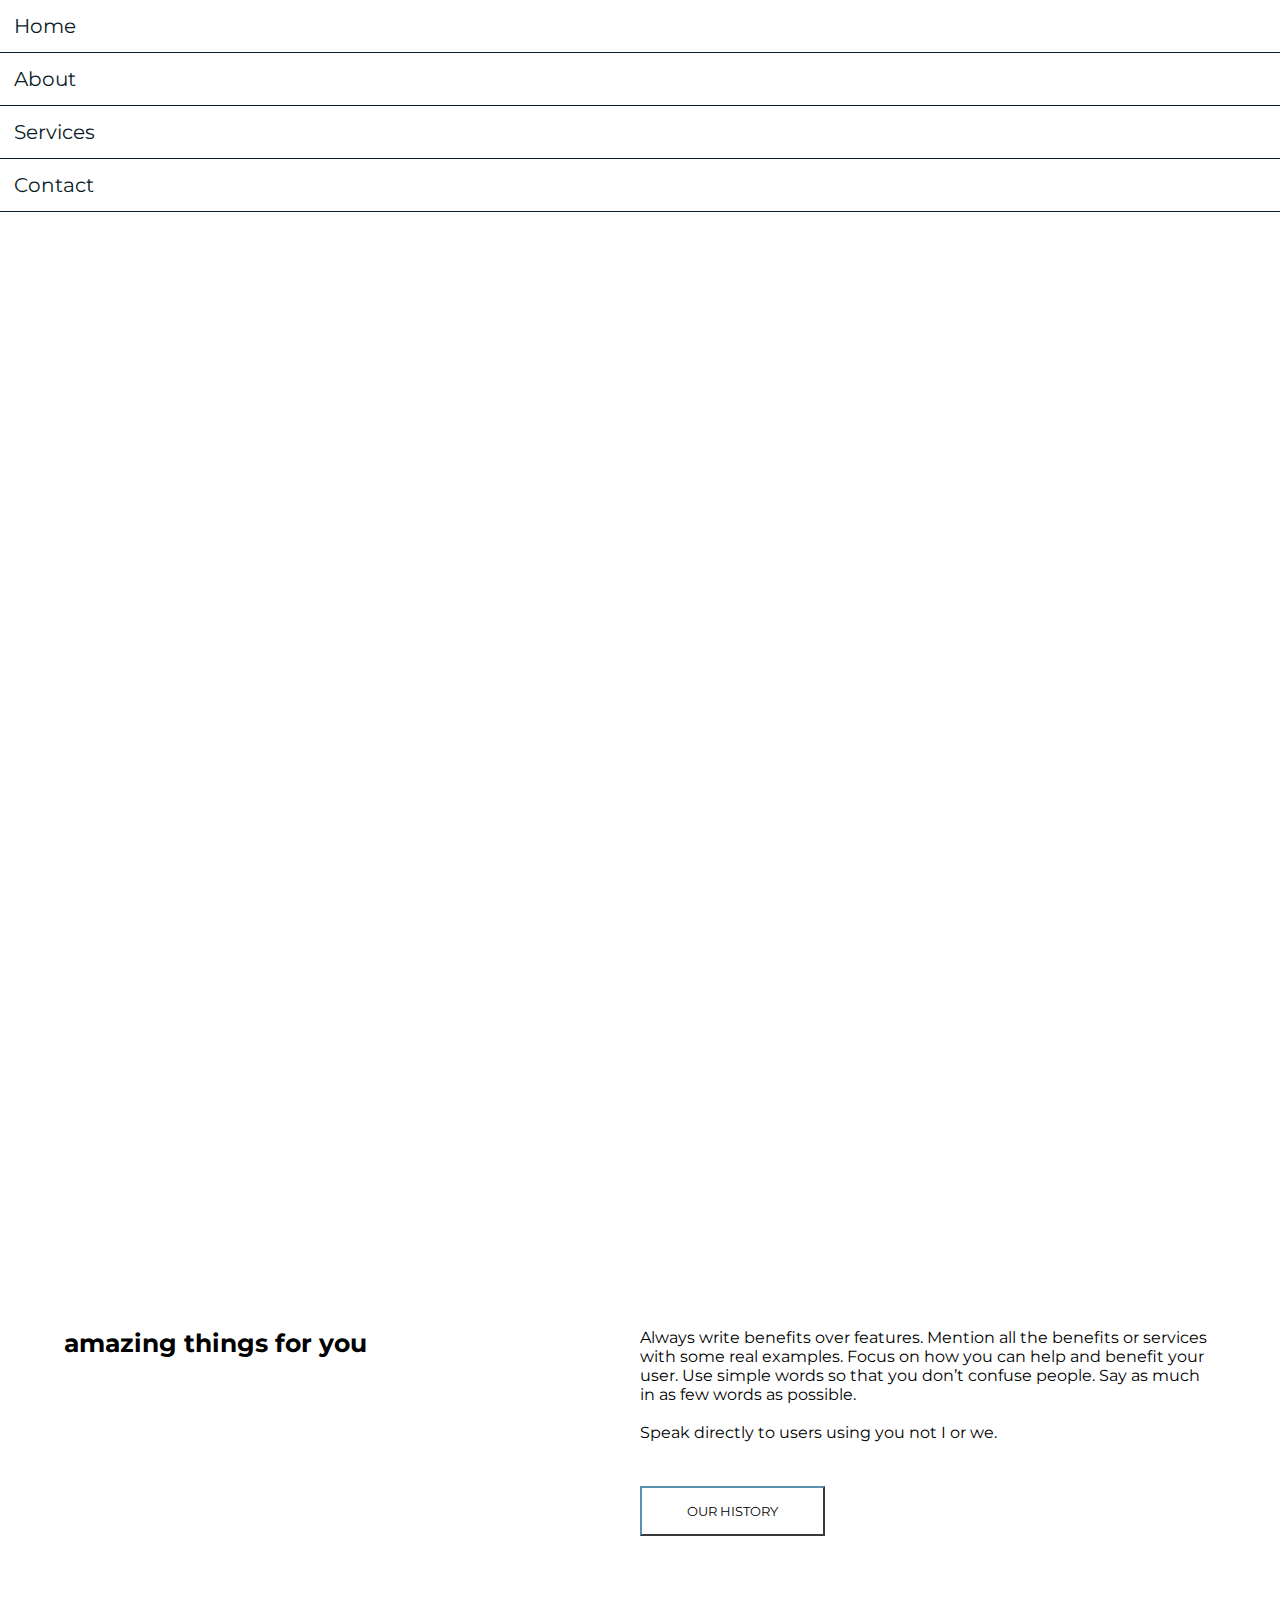
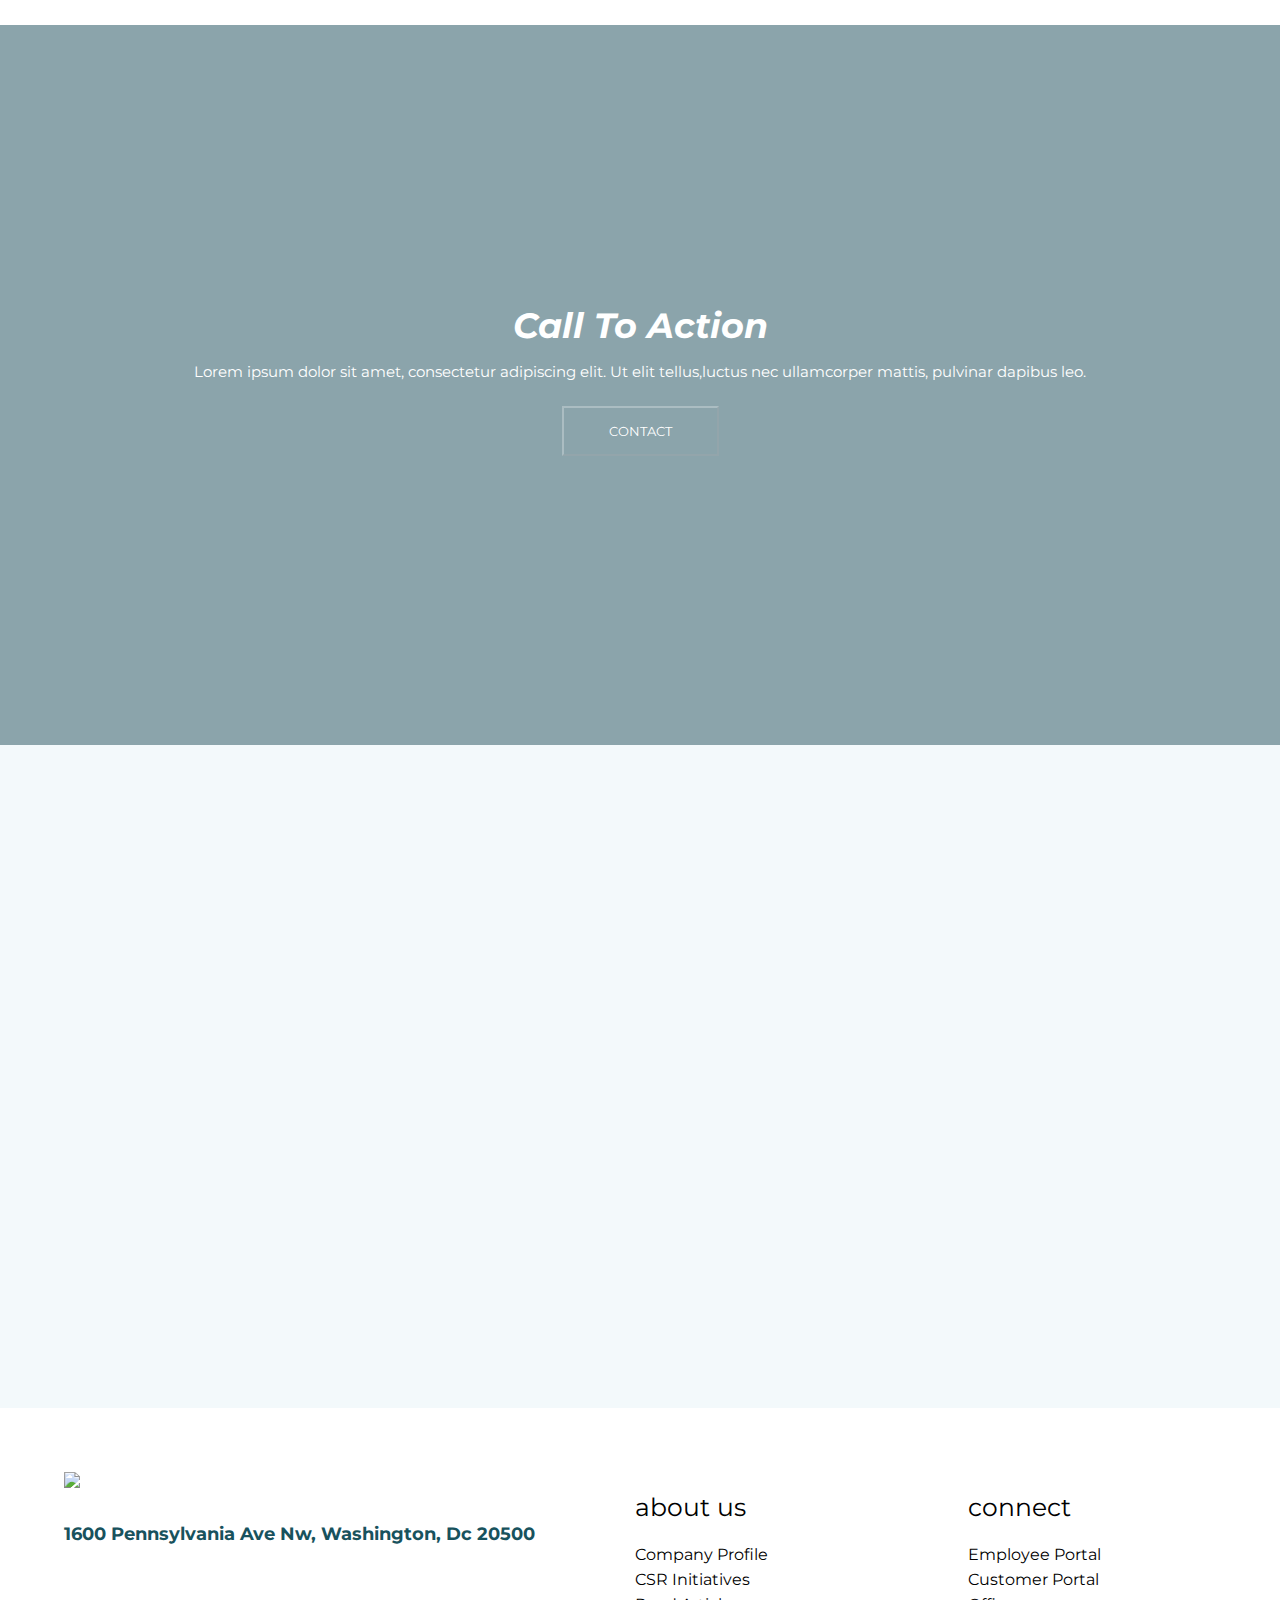
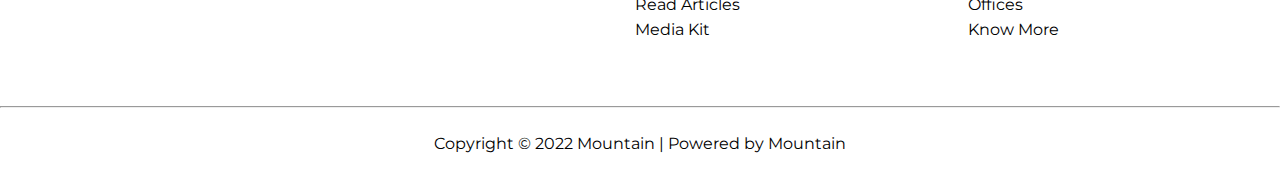
==== index.html @ b90c54e6 "working on navbar" ====
<!DOCTYPE html>
<html lang="en">

<head>
    <script src="https://kit.fontawesome.com/d1a9d6736f.js" crossorigin="anonymous"></script>
    <link rel="stylesheet" href="style.css" />
    <meta charset="UTF-8">
    <meta http-equiv="X-UA-Compatible" content="IE=edge">
    <meta name="viewport" content="width=device-width, initial-scale=1.0">
    <title>Mountain</title>
</head>

<body>
    <section class="for-bg">
        <div class="bg-color">
            <div class="for-bg-nav">
                <div class="logo-div">
                    <div>
                        <img src="websitedemos_net/logo1.png">
                    </div>
                    <div class="hamburger">
                        <i class="fa-solid fa-bars"></i>
                    </div>
                </div>


                <div class="mobile-nav nav-show">
                    
                    <i class="fa-solid fa-xmark"></i>
                   <div class="mobile-link">
                    <a href="/index.html">Home</a>
                    <a href="/about.html">About</a>
                    <a href="/services.html">Services</a>
                    <a href="/contact.html">Contact</a>

                   </div>
                </div>


                <div class="nav-items">
                    <a href="/index.html">Home</a>
                    <a href="/about.html">About</a>
                    <a href="/services.html">Services</a>
                    <a href="/contact.html">Contact</a>
                    <button class="blue-btn">TAKE ACTION</button>
                </div>
            </div>

            <div class="headings">
                <h2 class="h2main">multi-purpose template</h2>
                <h1 class="h1main">Create Your Website</h1>
                <p style="color: white; margin: 15px;" class="head-p">Lorem ipsum dolor sit amet, consectetur adipiscing
                    elit. Ut elit tellus, luctus nec <br>ullamcorper mattis,
                    pulvinar dapibus leo.</p>
                <div><button class="transperent-btn">SEVICES</button>
                    <button class="white-btn">ABOUT US</button>
                </div>
            </div>
        </div>



    </section>

    <section>

        <div class="main-section-bg">

            <div class="section-bg" style="
                  background-image: url(websitedemos_net/b.jpg);
                ">
                <h3 class="mainh3">SERVICE 1
                </h3>
            </div>

            <div class="section-bg" style="
                 background-image: url(websitedemos_net/a.jpg);
                ">
                <h3 class="mainh3">SERVICE 2
                </h3>

            </div>

            <div class="section-bg" style="
                 background-image: url(websitedemos_net/e.jpg);
                ">
                <h3 class="mainh3">SERVICE 3
                </h3>

            </div>
        </div>


    </section>


    <section>
        <div class="about-section">
            <div>
                <a style="font-size: 25px"><b>amazing things for you</b></a>
            </div>

            <div class="about-description">
                <p>Always write benefits over features. Mention all the benefits or services with some real examples.
                    Focus on how you can help and benefit your user. Use simple words so that you don’t confuse people.
                    Say as much in as few words as possible.</p><br>
                <p>Speak directly to users using you not I or we.</p><br>
                <button class="blue-br-btn">OUR HISTORY</button>
            </div>

        </div>

    </section>

    <section>
        <div class="for-contact">
            <div class="contact-bg-color">
                <h3 style="color: white; font-size: 35px;"><i>Call To Action</i></h3>
                <p style="color: white; margin: 15px 0px; font-size: 15px;">Lorem ipsum dolor sit amet, consectetur
                    adipiscing elit. Ut elit tellus,luctus nec ullamcorper
                    mattis, pulvinar dapibus leo.</p>
                <button class="transperent-btn">CONTACT</button>
            </div>

        </div>
    </section>

    <section class="img-section">
        <div class="section-img">
            <img src="websitedemos_net/a.jpg" alt="">
            <img src="websitedemos_net/b.jpg" alt="">
            <img src="websitedemos_net/c.jpg" alt="">



            <img src="websitedemos_net/d.jpg" alt="">
            <img src="websitedemos_net/e.jpg" alt="">
            <img src="websitedemos_net/f.jpg" alt="">
        </div>
    </section>

    <section>
        <div class="main-end">
            <div class="end-1">
                <img src="websitedemos_net/logo1-dark.png" width="200px">
                <a style="color: #18525d; margin: 35px 0px; font-size: 18px;"><b>1600 Pennsylvania Ave Nw,
                        Washington, Dc 20500</b></a>

                <div class="for-icon">
                    <i class="fa-brands fa-facebook-f"></i>
                    <i class="fa-regular fa-heart"></i>
                    <i class="fa-sharp fa-solid fa-envelope"></i>
                </div>
            </div>

            <div class="about-info">
                <p style="font-size: 25px; margin: 20px 0px;">about us</p>
                <a href="">Company Profile</a>
                <a href="">CSR Initiatives</a>
                <a href="">Read Articles</a>
                <a href="">Media Kit</a>
            </div>

            <div class="about-info">
                <p style="font-size: 25px; margin: 20px 0px;">connect</p>
                <a href="">Employee Portal</a>
                <a href="">Customer Portal</a>
                <a href="">Offices</a>
                <a href="">Know More</a>
            </div>

        </div>

        <hr style="color: #97bec486;">
        <div class="end">
            <a>Copyright © 2022 Mountain | Powered by Mountain</a>
        </div>

    </section>
</body>

</html>
---- style.css ----
@import url('https://fonts.googleapis.com/css2?family=Montserrat:ital,wght@0,100;0,200;0,300;0,400;0,500;0,600;0,700;0,800;0,900;1,100;1,200;1,300;1,400;1,500;1,600;1,700;1,800;1,900&display=swap');

*{
    padding: 0px;
    margin: 0px;
    font-family: 'Montserrat', sans-serif;
}

::-webkit-scrollbar {
    width: 5px;
    
}

::-webkit-scrollbar-track {
    background: #f1f1f1;
}

::-webkit-scrollbar-thumb {
    background: #1d444c;
    border-radius: 2px;
}

.for-bg{
    background-image: url(websitedemos_net/landscape-mountains-sky-4843193.jpg);
    background-repeat: no-repeat;
    background-size: cover;
    background-attachment: fixed;
}

.bg-color{
    background-color:  rgba(65, 100, 97, 0.583);
    height: 100vh;
}

.for-bg-nav{
    padding: 3%;
    display: flex;
    justify-content: space-between;
    align-items: center;
}

.nav-items a{
    color: white;
    text-decoration: none;
    margin-right: 15px;
}

.blue-btn{
    padding:  15px 35px;
    margin: 10px;
    color: white;
    background-color: #153243c5;
    border: none;
}

.blue-btn:hover{
    background-color: black;
    cursor: pointer;
}

.headings{
    display: flex;
    flex-flow: column;
    justify-content: center;
    align-items: center;
    text-align: center;
    margin: 80px;
}

.h2main{
    color: white;
    font-size: 30px;
}

.h1main{
    color: white;
    font-size: 50px;
}

.transperent-btn{
    padding:  15px 45px;
    margin: 10px;
    color: white;
    border-color:  rgba(255, 255, 255, 0.273);
    background-color: rgba(240, 248, 255, 0);
}

.transperent-btn:hover{
    background-color:#153243c5;
    cursor: pointer;
}

.white-btn{
    padding:  15px 45px;
    margin: 10px;
    color: black;
    background-color: white;
    border: none;
}

.white-btn:hover{
    background-color: #153243c5;
    color: white;
    cursor: pointer;
}

.main-section-bg{
  margin: 5%;
  display: grid;
  grid-template-columns: 1fr 1fr 1fr;
  grid-gap: 30px;
 
}

.section-bg{
    height: 300px;
    background-repeat: no-repeat;
}



.mainh3{
    color: white;
    display: flex;
    justify-content: center;
    margin: 130px 0px;
}

.about-section{
    display: grid;
    grid-template-columns: 1fr 1fr;
    margin: 5%;
}

.blue-br-btn{
    padding:  15px 45px;
    margin: 25px 0px;
    background-color: #15324301;
    border-color: #153243c5;
}



.blue-br-btn-1:hover{
    cursor: pointer;
    color: white;
    background-color: #091c27;
}

.for-contact{
    background-image: url(websitedemos_net/fogs-on-green-mountain-1054222.jpg);
    background-repeat: no-repeat;
    background-size: cover;
    background-attachment: fixed;


}

.contact-bg-color{
    background-color:  rgba(8, 61, 77, 0.469);
    height: 80vh;
    display: flex;
    flex-flow: column;
    justify-content: center;
    align-items: center;
    text-align: center;
}

.img-section{
    background-color: #F3F9FB;
    padding: 5%;
   
}

.section-img{
   
    display: grid;
    grid-template-columns: 1fr 1fr 1fr;
    grid-gap: 35px;
}

.section-img img{
    height: 250px;
}

.main-end{
    display: flex;
    margin: 5%;
}

.end-1{
    display: flex;
    flex-flow: column;
}

.for-icon i{
   color: #1d444c;
   margin: 0px 20px;
   font-size: 18px;
}

.about-info{
    display: flex;
    flex-flow: column;
    margin: 0px 100px;
}

.about-info a{
    text-decoration: none;
    color: black;
    margin: 3px 0px;
}

.end{
    display: flex;
    justify-content: center;
    margin: 2%;
}

/**/

.all-pg-bg{
    background-image: url(websitedemos_net/landscape-mountains-sky-4843193.jpg);
    background-repeat: no-repeat;
    background-size: cover;
    background-attachment: fixed;
    background-position: bottom;
    
}

.all-pg-transperancy{
    background-color: rgba(8, 61, 77, 0.469);
    height: 60vh;
}

.all-pg-head{
    display: flex;
    justify-content: center;
    color: white;
    font-size: 38px;
    margin: 50px;
}

.abt-1{
   display: grid;
   grid-template-columns: 1fr 1fr;
  
}

.about{
    display: flex;
    flex-flow: column;
}

.abt-2{
    display: grid;
    grid-template-columns: 1fr 1fr 1fr ;
    justify-content: center;
    background-color: #F3F9FB;
    padding: 6%;
}

.services{
    margin: 5%;
}

.services-1{
    display: flex;
    justify-content: space-between;
    align-items: center;
    margin: 100px 3%;
   
}

.ser-2{
    margin: 35px  ;
}

.ser-2 h3{
    font-size: 30px;
    margin: 15px 0px;
}

.ser-2 p{
    line-height: 25px;
    font-size: 18px;
}

.form-contact{
    display: flex;
    flex-flow: column;
}

.form-contact input,textarea{
    padding:15px 5px;
    margin: 20px 0px;
    border: none;
    border-bottom: 1px solid #091c27;
   
}


.img-ser{
    height: 400px;
    
}


.contact-info{
    margin: 5%;
    display: grid;
    grid-template-columns: 1fr 1fr;
}


.contact-btn{
    padding:  15px 45px;
    margin: 25px 0px;
    background-color: #15324301;
    border-color: #153243c5;
}

.contact-btn:hover{
    cursor: pointer;
    color: white;
    background-color: #091c27;
}

.for-a-tag a{
    text-decoration: none;
    color: black;
}

.for-a-tag i,a:hover{
    color: #1d444c;
    cursor: pointer;
}

.logo-div{
    display: flex;
    justify-content: space-between;
    align-items: center;
    width: 100%;

}

.hamburger {
    font-size: 20px;
    color: white;
    background-color: #1d444c;
    padding: 10px;
    border-radius: 2px;
    


}


.mobile-nav{
    display: none;
    flex-flow: column;
    position: fixed;
    background-color: white;
    height: 100%;
    width: 100vw;
    top: 0px;
    left: 0;
  
 
}

.nav-show{
    display: flex;
}



.mobile-link a{
    display: flex;
    flex-flow: column;
    justify-content: center;
    text-decoration: none;
    color: #091c27;
    font-size: 20px;
    border-bottom: 1px solid #091c27;
    padding: 14px;
}








@media screen and (max-width: 1200px){
    .img-ser{
    height: 350px;
    }
}

@media screen and (max-width: 1000px){
    .section-img{
        display: grid;
        grid-template-columns: 1fr 1fr;
    }

    .about-info{
        margin: 0px 25px;
    }

    .about-info a{
        font-size: 15px;
    }

    .abt-2{
        display: grid;
        grid-template-columns: 1fr 1fr;
    }

   .services-1{
    display: flex;
    flex-flow: column;
   }

   .img-ser{
    height: 500px;
    
}
}






@media screen and (max-width: 900px){
    .nav-items{
        display: none;
    }

    .section-img img{
        height: 230px;
    }
   
    .abt-1{
        display: grid;
        grid-template-columns: 1fr;
        justify-content: center;
        
       
     }
}

@media screen and (max-width: 800px){
    .h2main{
        font-size: 25px;
    }

    .h1main{
        font-size: 45px;
    }

    .head-p{
        font-size: 15px;
    }

    .main-section-bg{
        margin: 2%;
    }

    .section-img img{
        height: 220px;
    }

    .all-pg-head{
        font-size: 30px;
    }
   .img-ser{
    height: 400px;
    
}

.contact-info{
    display: grid;
    grid-template-columns: 1fr;
   
}

.form{
    margin: 25px 0px;
}
}

.map-div iframe{
    width: 100%;
    height: 80vh;
}

@media screen and (max-width: 700px){
    .h2main{
        font-size: 20px;
    }

    .h1main{
        font-size: 40px;
    }

    .head-p{
        font-size: 14px;
    }

    .main-section-bg{
        display: grid;
        grid-template-columns: 1fr;
    }

    .about-section{
        display: grid;
        grid-template-columns: 1fr;
        margin: 3%;
    }

    .about-description{
        margin: 15px 0px;
    }

    .section-img img{
        height: 200px;
    }

    .abt-2{
        display: grid;
        grid-template-columns: 1fr;
    }

  
}

@media screen and (max-width: 600px){
    .section-img img{
        height: 150px;
    }

    .end{
        font-size: 13px;
    }

    .img-ser{
    height: 300px;
    
}
}








@media screen and (max-width: 500px){
    .h1main{
        font-size: 30px;
        margin: 10px 0px;
    }

    .section-img {
        display: grid;
        grid-template-columns: 1fr;
    }

    .section-img img{
        height: 250px;
    }

    .main-end{
        display: flex;
        flex-flow: column;
    }

    .all-pg-head{
        font-size: 25px;
        padding: 25px;
    }

    .img-ser{
    height: 250px;
    
}

}

@media screen and (max-width: 400px){
    .h2main{
        font-size: 18px;
    }

    .h1main{
        margin: 5px 0px;
    }

    .section-img img{
        height: 230px;
    }

  

}
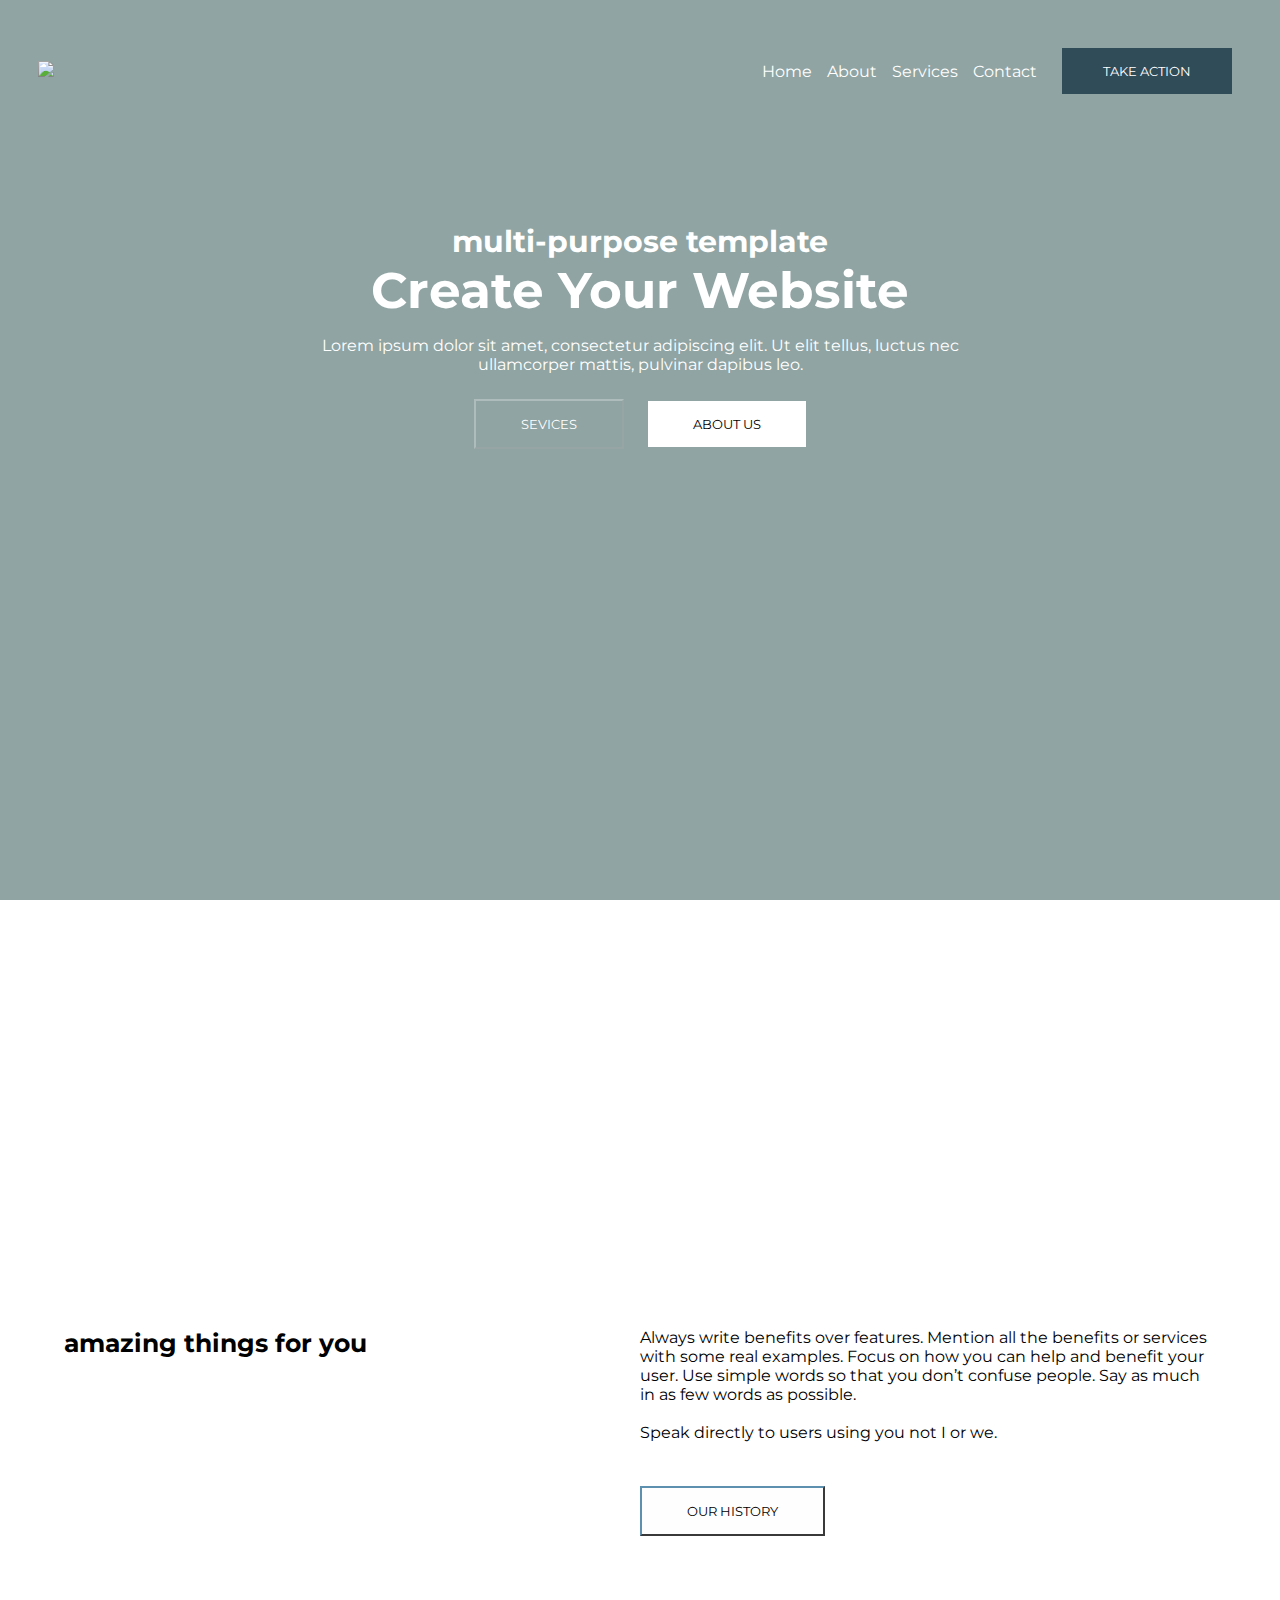
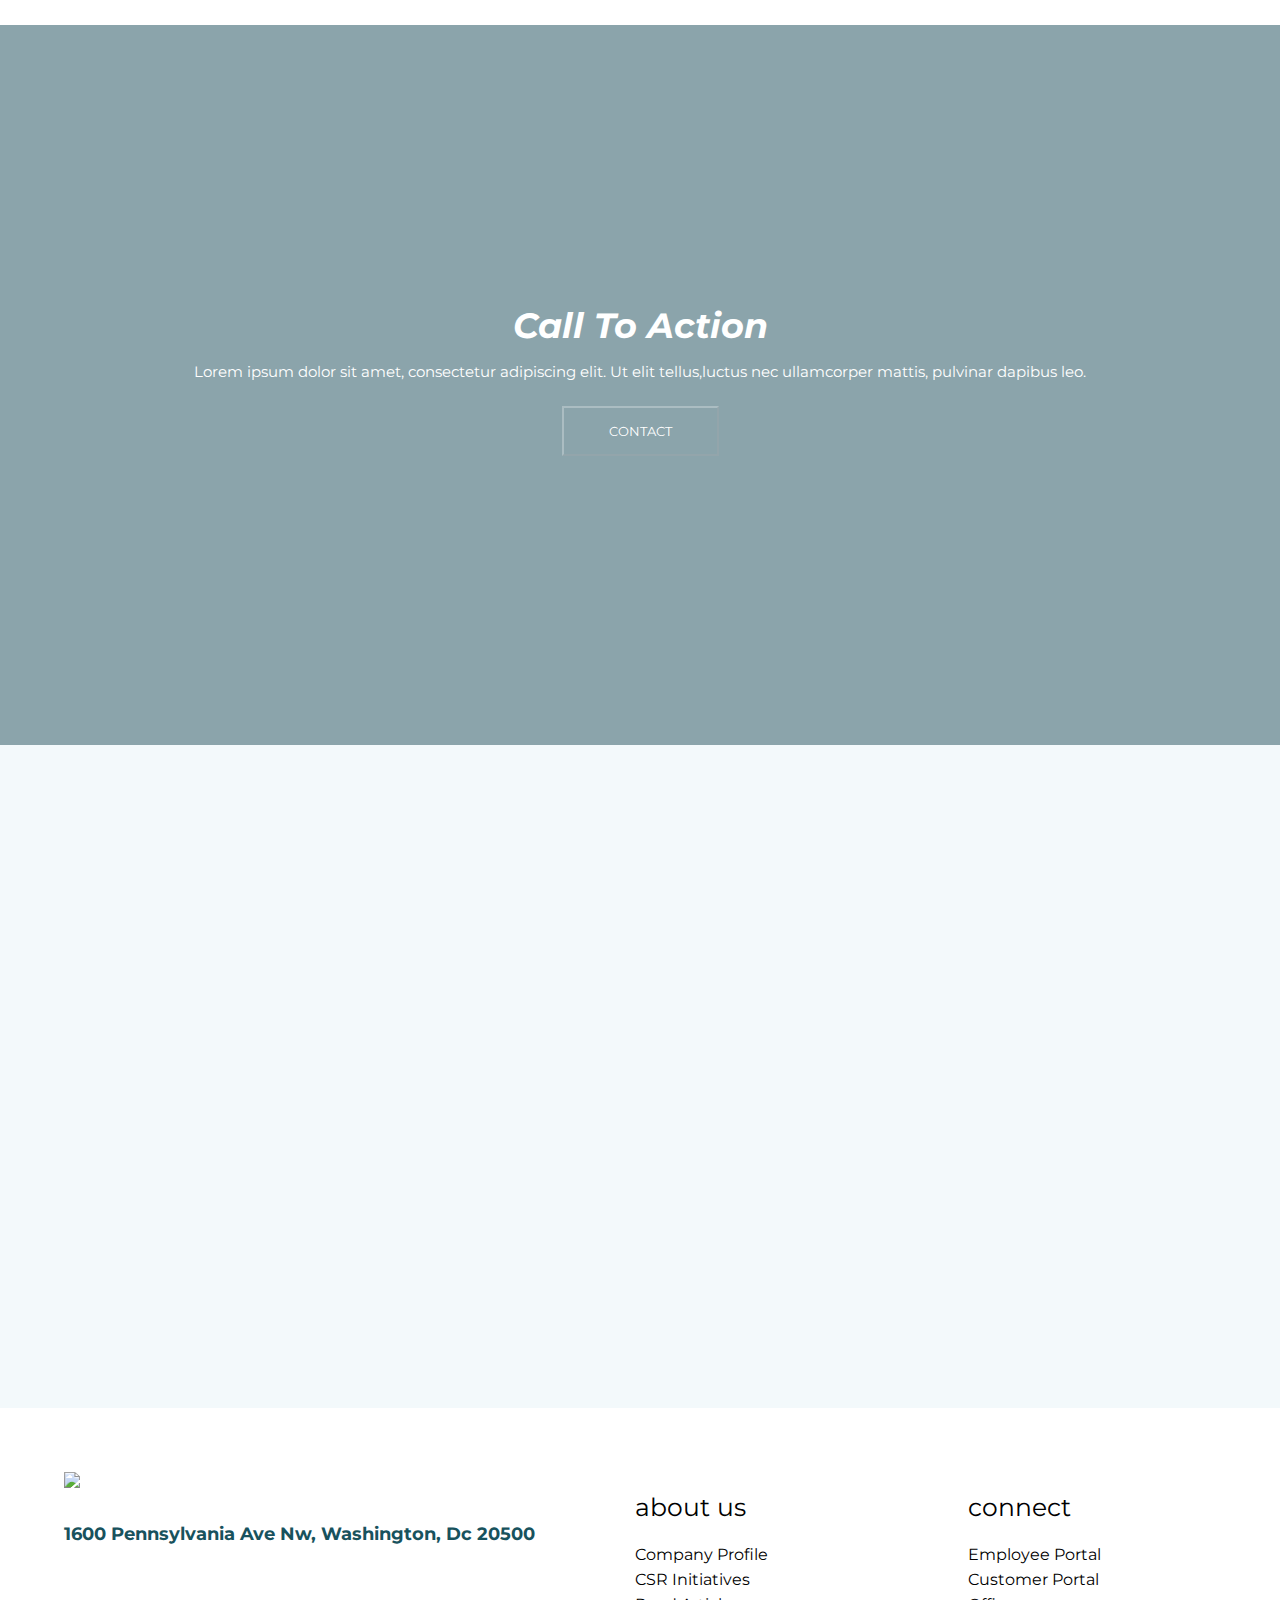
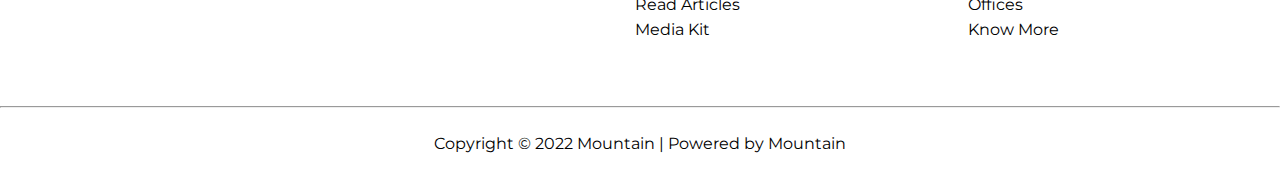
==== commit 25cb1e1e: "Add files via upload" ====
--- a/index.html
+++ b/index.html
@@ -1,182 +1,173 @@
 <!DOCTYPE html>
 <html lang="en">
+  <head>
+    <script
+      src="https://kit.fontawesome.com/d1a9d6736f.js"
+      crossorigin="anonymous"
+    ></script>
 
-<head>
-    <script src="https://kit.fontawesome.com/d1a9d6736f.js" crossorigin="anonymous"></script>
     <link rel="stylesheet" href="style.css" />
-    <meta charset="UTF-8">
-    <meta http-equiv="X-UA-Compatible" content="IE=edge">
-    <meta name="viewport" content="width=device-width, initial-scale=1.0">
+    <meta charset="UTF-8" />
+    <meta http-equiv="X-UA-Compatible" content="IE=edge" />
+    <meta name="viewport" content="width=device-width, initial-scale=1.0" />
     <title>Mountain</title>
-</head>
+  </head>
 
-<body>
+  <body>
     <section class="for-bg">
-        <div class="bg-color">
-            <div class="for-bg-nav">
-                <div class="logo-div">
-                    <div>
-                        <img src="websitedemos_net/logo1.png">
-                    </div>
-                    <div class="hamburger">
-                        <i class="fa-solid fa-bars"></i>
-                    </div>
-                </div>
+      <div class="bg-color">
+        <div class="for-bg-nav">
+          <div class="logo-div">
+            <div>
+              <img src="websitedemos_net/logo1.png" />
+            </div>
+            <div class="hamburger">
+              <i class="fa-solid fa-bars"></i>
+            </div>
+          </div>
 
+          <div class="mobile-nav">
+            <div class="close"><i class="fa-solid fa-xmark"></i></div>
+            <div class="mobile-link">
+              <a href="/index.html">Home</a>
+              <a href="/about.html">About</a>
+              <a href="/services.html">Services</a>
+              <a href="/contact.html">Contact</a>
+            </div>
+          </div>
 
-                <div class="mobile-nav nav-show">
-                    
-                    <i class="fa-solid fa-xmark"></i>
-                   <div class="mobile-link">
-                    <a href="/index.html">Home</a>
-                    <a href="/about.html">About</a>
-                    <a href="/services.html">Services</a>
-                    <a href="/contact.html">Contact</a>
-
-                   </div>
-                </div>
-
-
-                <div class="nav-items">
-                    <a href="/index.html">Home</a>
-                    <a href="/about.html">About</a>
-                    <a href="/services.html">Services</a>
-                    <a href="/contact.html">Contact</a>
-                    <button class="blue-btn">TAKE ACTION</button>
-                </div>
-            </div>
-
-            <div class="headings">
-                <h2 class="h2main">multi-purpose template</h2>
-                <h1 class="h1main">Create Your Website</h1>
-                <p style="color: white; margin: 15px;" class="head-p">Lorem ipsum dolor sit amet, consectetur adipiscing
-                    elit. Ut elit tellus, luctus nec <br>ullamcorper mattis,
-                    pulvinar dapibus leo.</p>
-                <div><button class="transperent-btn">SEVICES</button>
-                    <button class="white-btn">ABOUT US</button>
-                </div>
-            </div>
+          <div class="nav-items">
+            <a href="/index.html">Home</a>
+            <a href="/about.html">About</a>
+            <a href="/services.html">Services</a>
+            <a href="/contact.html">Contact</a>
+            <div><button class="blue-btn">TAKE ACTION</button></div>
+          </div>
         </div>
 
-
-
+        <div class="headings">
+          <h2 class="h2main">multi-purpose template</h2>
+          <h1 class="h1main">Create Your Website</h1>
+          <p style="color: white; margin: 15px" class="head-p">
+            Lorem ipsum dolor sit amet, consectetur adipiscing elit. Ut elit
+            tellus, luctus nec <br />ullamcorper mattis, pulvinar dapibus leo.
+          </p>
+          <div>
+            <button class="transperent-btn">SEVICES</button>
+            <button class="white-btn">ABOUT US</button>
+          </div>
+        </div>
+      </div>
     </section>
 
     <section>
-
-        <div class="main-section-bg">
-
-            <div class="section-bg" style="
-                  background-image: url(websitedemos_net/b.jpg);
-                ">
-                <h3 class="mainh3">SERVICE 1
-                </h3>
-            </div>
-
-            <div class="section-bg" style="
-                 background-image: url(websitedemos_net/a.jpg);
-                ">
-                <h3 class="mainh3">SERVICE 2
-                </h3>
-
-            </div>
-
-            <div class="section-bg" style="
-                 background-image: url(websitedemos_net/e.jpg);
-                ">
-                <h3 class="mainh3">SERVICE 3
-                </h3>
-
-            </div>
+      <div class="main-section-bg">
+        <div
+          class="section-bg"
+          style="background-image: url(websitedemos_net/b.jpg)"
+        >
+          <h3 class="mainh3">SERVICE 1</h3>
         </div>
 
-
-    </section>
-
-
-    <section>
-        <div class="about-section">
-            <div>
-                <a style="font-size: 25px"><b>amazing things for you</b></a>
-            </div>
-
-            <div class="about-description">
-                <p>Always write benefits over features. Mention all the benefits or services with some real examples.
-                    Focus on how you can help and benefit your user. Use simple words so that you don’t confuse people.
-                    Say as much in as few words as possible.</p><br>
-                <p>Speak directly to users using you not I or we.</p><br>
-                <button class="blue-br-btn">OUR HISTORY</button>
-            </div>
-
+        <div
+          class="section-bg"
+          style="background-image: url(websitedemos_net/a.jpg)"
+        >
+          <h3 class="mainh3">SERVICE 2</h3>
         </div>
 
+        <div
+          class="section-bg"
+          style="background-image: url(websitedemos_net/e.jpg)"
+        >
+          <h3 class="mainh3">SERVICE 3</h3>
+        </div>
+      </div>
     </section>
 
     <section>
-        <div class="for-contact">
-            <div class="contact-bg-color">
-                <h3 style="color: white; font-size: 35px;"><i>Call To Action</i></h3>
-                <p style="color: white; margin: 15px 0px; font-size: 15px;">Lorem ipsum dolor sit amet, consectetur
-                    adipiscing elit. Ut elit tellus,luctus nec ullamcorper
-                    mattis, pulvinar dapibus leo.</p>
-                <button class="transperent-btn">CONTACT</button>
-            </div>
+      <div class="about-section">
+        <div>
+          <a style="font-size: 25px"><b>amazing things for you</b></a>
+        </div>
 
+        <div class="about-description">
+          <p>
+            Always write benefits over features. Mention all the benefits or
+            services with some real examples. Focus on how you can help and
+            benefit your user. Use simple words so that you don’t confuse
+            people. Say as much in as few words as possible.
+          </p>
+          <br />
+          <p>Speak directly to users using you not I or we.</p>
+          <br />
+          <button class="blue-br-btn">OUR HISTORY</button>
         </div>
+      </div>
+    </section>
+
+    <section>
+      <div class="for-contact">
+        <div class="contact-bg-color">
+          <h3 style="color: white; font-size: 35px"><i>Call To Action</i></h3>
+          <p style="color: white; margin: 15px 0px; font-size: 15px">
+            Lorem ipsum dolor sit amet, consectetur adipiscing elit. Ut elit
+            tellus,luctus nec ullamcorper mattis, pulvinar dapibus leo.
+          </p>
+          <button class="transperent-btn">CONTACT</button>
+        </div>
+      </div>
     </section>
 
     <section class="img-section">
-        <div class="section-img">
-            <img src="websitedemos_net/a.jpg" alt="">
-            <img src="websitedemos_net/b.jpg" alt="">
-            <img src="websitedemos_net/c.jpg" alt="">
+      <div class="section-img">
+        <img src="websitedemos_net/a.jpg" alt="" />
+        <img src="websitedemos_net/b.jpg" alt="" />
+        <img src="websitedemos_net/c.jpg" alt="" />
 
-
-
-            <img src="websitedemos_net/d.jpg" alt="">
-            <img src="websitedemos_net/e.jpg" alt="">
-            <img src="websitedemos_net/f.jpg" alt="">
-        </div>
+        <img src="websitedemos_net/d.jpg" alt="" />
+        <img src="websitedemos_net/e.jpg" alt="" />
+        <img src="websitedemos_net/f.jpg" alt="" />
+      </div>
     </section>
 
     <section>
-        <div class="main-end">
-            <div class="end-1">
-                <img src="websitedemos_net/logo1-dark.png" width="200px">
-                <a style="color: #18525d; margin: 35px 0px; font-size: 18px;"><b>1600 Pennsylvania Ave Nw,
-                        Washington, Dc 20500</b></a>
+      <div class="main-end">
+        <div class="end-1">
+          <img src="websitedemos_net/logo1-dark.png" width="200px" />
+          <a style="color: #18525d; margin: 35px 0px; font-size: 18px"
+            ><b>1600 Pennsylvania Ave Nw, Washington, Dc 20500</b></a
+          >
 
-                <div class="for-icon">
-                    <i class="fa-brands fa-facebook-f"></i>
-                    <i class="fa-regular fa-heart"></i>
-                    <i class="fa-sharp fa-solid fa-envelope"></i>
-                </div>
-            </div>
-
-            <div class="about-info">
-                <p style="font-size: 25px; margin: 20px 0px;">about us</p>
-                <a href="">Company Profile</a>
-                <a href="">CSR Initiatives</a>
-                <a href="">Read Articles</a>
-                <a href="">Media Kit</a>
-            </div>
-
-            <div class="about-info">
-                <p style="font-size: 25px; margin: 20px 0px;">connect</p>
-                <a href="">Employee Portal</a>
-                <a href="">Customer Portal</a>
-                <a href="">Offices</a>
-                <a href="">Know More</a>
-            </div>
-
+          <div class="for-icon">
+            <i class="fa-brands fa-facebook-f"></i>
+            <i class="fa-regular fa-heart"></i>
+            <i class="fa-sharp fa-solid fa-envelope"></i>
+          </div>
         </div>
 
-        <hr style="color: #97bec486;">
-        <div class="end">
-            <a>Copyright © 2022 Mountain | Powered by Mountain</a>
+        <div class="about-info">
+          <p style="font-size: 25px; margin: 20px 0px">about us</p>
+          <a href="">Company Profile</a>
+          <a href="">CSR Initiatives</a>
+          <a href="">Read Articles</a>
+          <a href="">Media Kit</a>
         </div>
 
+        <div class="about-info">
+          <p style="font-size: 25px; margin: 20px 0px">connect</p>
+          <a href="">Employee Portal</a>
+          <a href="">Customer Portal</a>
+          <a href="">Offices</a>
+          <a href="">Know More</a>
+        </div>
+      </div>
+
+      <hr style="color: #97bec486" />
+      <div class="end">
+        <a>Copyright © 2022 Mountain | Powered by Mountain</a>
+      </div>
     </section>
-</body>
-
-</html>+    <script src="script.js"></script>
+  </body>
+</html>
--- a/style.css
+++ b/style.css
@@ -39,6 +39,12 @@
     align-items: center;
 }
 
+.nav-items{
+    display: flex;
+    align-items: center;
+    justify-content: center;
+}
+
 .nav-items a{
     color: white;
     text-decoration: none;
@@ -46,11 +52,13 @@
 }
 
 .blue-btn{
+    
     padding:  15px 35px;
     margin: 10px;
     color: white;
     background-color: #153243c5;
     border: none;
+    width: 170px;
 }
 
 .blue-btn:hover{
@@ -358,7 +366,6 @@
 
 .mobile-nav{
     display: none;
-    flex-flow: column;
     position: fixed;
     background-color: white;
     height: 100%;
@@ -369,15 +376,26 @@
  
 }
 
-.nav-show{
-    display: flex;
-}
-
+.close{
+    display: flex;
+    justify-content: right;
+    font-size: 25px;
+    padding: 10px;
+    margin: 10px;
+
+}
+
+.open{
+    display: block;
+}
+
+.mobile-link {
+    display: flex;
+    flex-flow: column;
+}
 
 
 .mobile-link a{
-    display: flex;
-    flex-flow: column;
     justify-content: center;
     text-decoration: none;
     color: #091c27;
@@ -452,6 +470,12 @@
      }
 }
 
+@media screen and (min-width: 900px){
+    .hamburger{
+        display: none;
+    }
+}
+
 @media screen and (max-width: 800px){
     .h2main{
         font-size: 25px;
